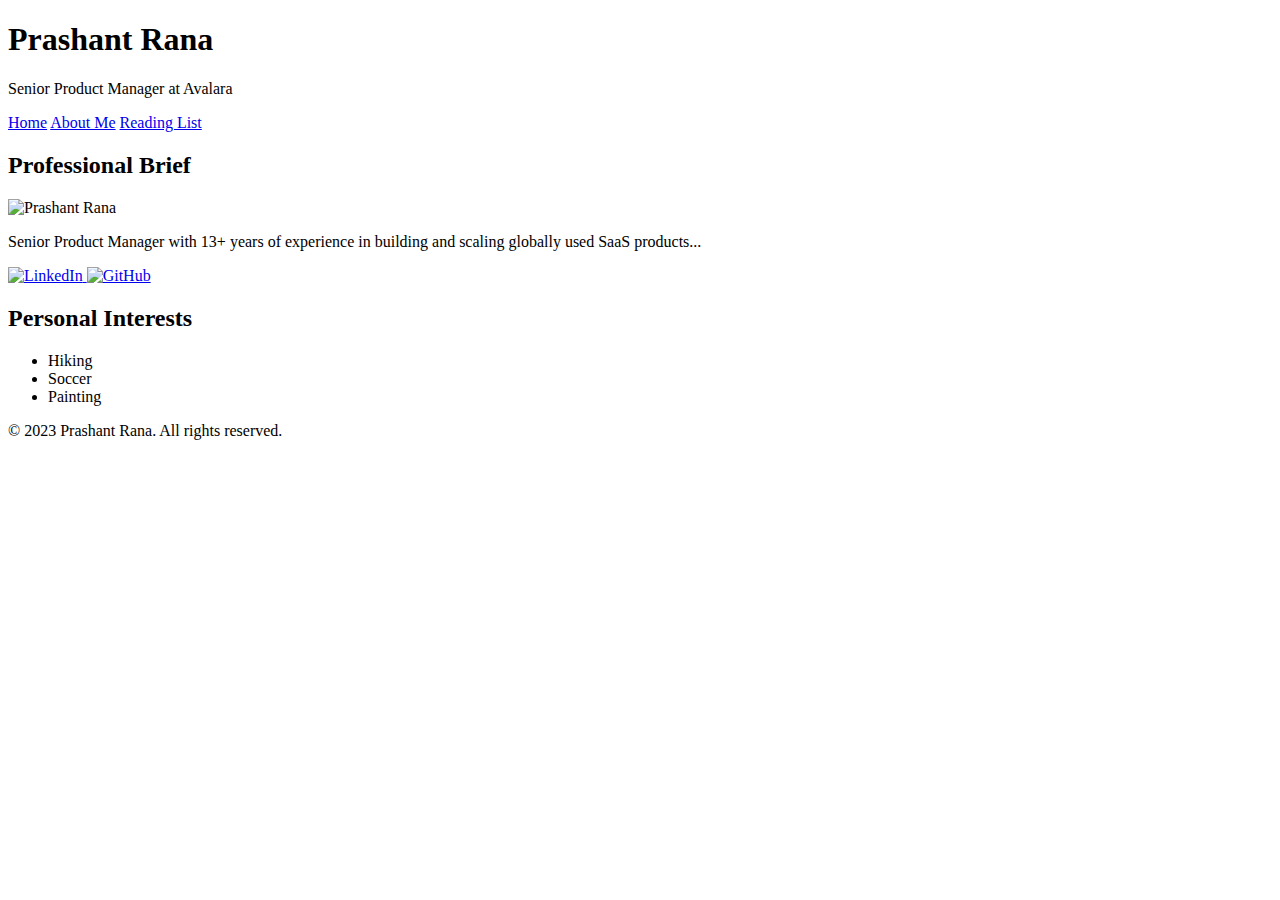
==== about.html @ 90e8f97d "Create about.html" ====
<!DOCTYPE html>
<html lang="en">
<head>
    <meta charset="UTF-8">
    <meta name="viewport" content="width=device-width, initial-scale=1.0">
    <title>About Prashant Rana</title>
    <link rel="stylesheet" href="styles.css">
</head>
<body>
    <header>
        <h1>Prashant Rana</h1>
        <p>Senior Product Manager at Avalara</p>
    </header>

    <nav>
        <a href="index.html">Home</a>
        <a href="about.html">About Me</a>
        <a href="reading-list.html">Reading List</a>
    </nav>

    <main>
        <section id="professional">
            <h2>Professional Brief</h2>
            <img src="images/profile-photo.jpg" alt="Prashant Rana" class="profile-photo">
            <p>Senior Product Manager with 13+ years of experience in building and scaling globally used SaaS products...</p>
            <div class="social-links">
                <a href="https://www.linkedin.com/in/prashant-rana/" target="_blank">
                    <img src="images/linkedin-logo.png" alt="LinkedIn">
                </a>
                <a href="https://github.com/prPMDev" target="_blank">
                    <img src="images/github-logo.png" alt="GitHub">
                </a>
            </div>
        </section>

        <section id="personal">
            <h2>Personal Interests</h2>
            <ul>
                <li>Hiking</li>
                <li>Soccer</li>
                <li>Painting</li>
            </ul>
        </section>
    </main>

    <footer>
        <p>&copy; 2023 Prashant Rana. All rights reserved.</p>
    </footer>
</body>
</html>
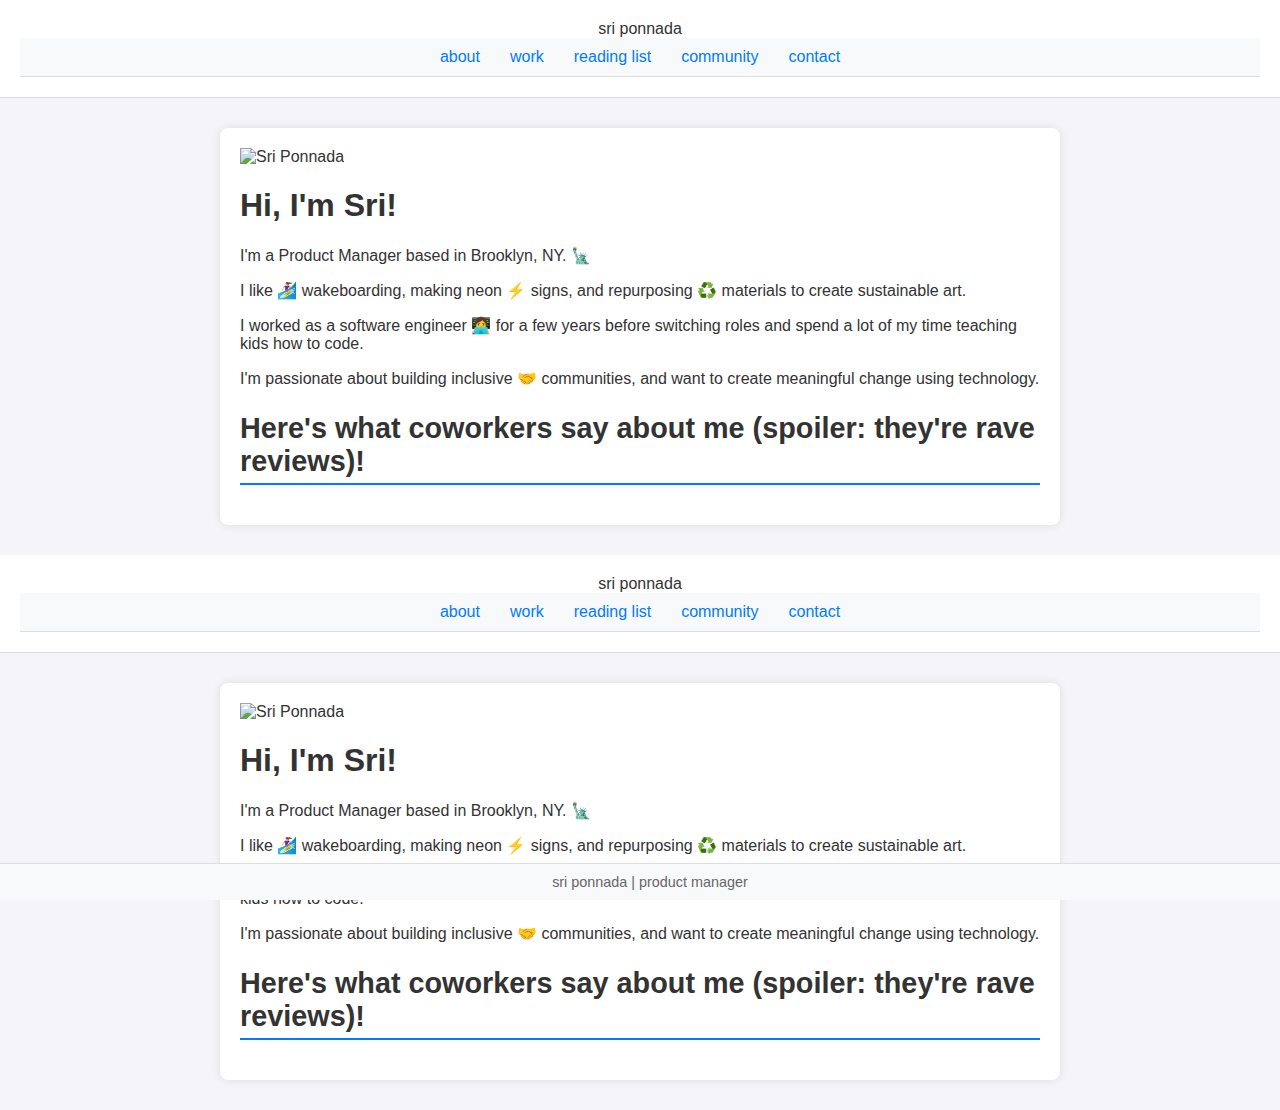
==== commit 01fcb728: "New format?" ====
--- a/about.html
+++ b/about.html
@@ -3,48 +3,87 @@
 <head>
     <meta charset="UTF-8">
     <meta name="viewport" content="width=device-width, initial-scale=1.0">
-    <title>About Prashant Rana</title>
-    <link rel="stylesheet" href="styles.css">
+    <title>Sri Ponnada - Product Manager</title>
+    <link rel="stylesheet" href="style.css">
 </head>
 <body>
     <header>
-        <h1>Prashant Rana</h1>
-        <p>Senior Product Manager at Avalara</p>
+        <div class="logo">sri ponnada</div>
+        <nav>
+            <a href="index.html" class="nav-link">about</a>
+            <a href="work.html" class="nav-link">work</a>
+            <a href="reading-list.html" class="nav-link">reading list</a>
+            <a href="community.html" class="nav-link">community</a>
+            <a href="contact.html" class="nav-link">contact</a>
+        </nav>
     </header>
 
-    <nav>
-        <a href="index.html">Home</a>
-        <a href="about.html">About Me</a>
-        <a href="reading-list.html">Reading List</a>
-    </nav>
+    <main>
+        <div class="profile-section">
+            <img src="path-to-your-image.jpg" alt="Sri Ponnada" class="profile-image">
+            <div class="profile-content">
+                <h1>Hi, I'm Sri!</h1>
+                <p>I'm a Product Manager based in Brooklyn, NY. 🗽</p>
+                <p>I like 🏄‍♀️ wakeboarding, making neon ⚡ signs, and repurposing ♻️ materials to create sustainable art.</p>
+                <p>I worked as a software engineer 👩‍💻 for a few years before switching roles and spend a lot of my time teaching kids how to code.</p>
+                <p>I'm passionate about building inclusive 🤝 communities, and want to create meaningful change using technology.</p>
+            </div>
+        </div>
 
-    <main>
-        <section id="professional">
-            <h2>Professional Brief</h2>
-            <img src="images/profile-photo.jpg" alt="Prashant Rana" class="profile-photo">
-            <p>Senior Product Manager with 13+ years of experience in building and scaling globally used SaaS products...</p>
-            <div class="social-links">
-                <a href="https://www.linkedin.com/in/prashant-rana/" target="_blank">
-                    <img src="images/linkedin-logo.png" alt="LinkedIn">
-                </a>
-                <a href="https://github.com/prPMDev" target="_blank">
-                    <img src="images/github-logo.png" alt="GitHub">
-                </a>
+        <div class="testimonials-section">
+            <h2>Here's what coworkers say about me (spoiler: they're rave reviews)!</h2>
+            <div class="testimonials">
+                <!-- We'll add testimonial cards here in the next step -->
             </div>
-        </section>
-
-        <section id="personal">
-            <h2>Personal Interests</h2>
-            <ul>
-                <li>Hiking</li>
-                <li>Soccer</li>
-                <li>Painting</li>
-            </ul>
-        </section>
+        </div>
     </main>
 
     <footer>
-        <p>&copy; 2023 Prashant Rana. All rights reserved.</p>
+        <p>sri ponnada | product manager</p>
     </footer>
 </body>
-</html>
+</html><!DOCTYPE html>
+<html lang="en">
+<head>
+    <meta charset="UTF-8">
+    <meta name="viewport" content="width=device-width, initial-scale=1.0">
+    <title>Sri Ponnada - Product Manager</title>
+    <link rel="stylesheet" href="style.css">
+</head>
+<body>
+    <header>
+        <div class="logo">sri ponnada</div>
+        <nav>
+            <a href="index.html" class="nav-link">about</a>
+            <a href="work.html" class="nav-link">work</a>
+            <a href="reading-list.html" class="nav-link">reading list</a>
+            <a href="community.html" class="nav-link">community</a>
+            <a href="contact.html" class="nav-link">contact</a>
+        </nav>
+    </header>
+
+    <main>
+        <div class="profile-section">
+            <img src="path-to-your-image.jpg" alt="Sri Ponnada" class="profile-image">
+            <div class="profile-content">
+                <h1>Hi, I'm Sri!</h1>
+                <p>I'm a Product Manager based in Brooklyn, NY. 🗽</p>
+                <p>I like 🏄‍♀️ wakeboarding, making neon ⚡ signs, and repurposing ♻️ materials to create sustainable art.</p>
+                <p>I worked as a software engineer 👩‍💻 for a few years before switching roles and spend a lot of my time teaching kids how to code.</p>
+                <p>I'm passionate about building inclusive 🤝 communities, and want to create meaningful change using technology.</p>
+            </div>
+        </div>
+
+        <div class="testimonials-section">
+            <h2>Here's what coworkers say about me (spoiler: they're rave reviews)!</h2>
+            <div class="testimonials">
+                <!-- We'll add testimonial cards here in the next step -->
+            </div>
+        </div>
+    </main>
+
+    <footer>
+        <p>sri ponnada | product manager</p>
+    </footer>
+</body>
+</html>--- a/style.css
+++ b/style.css
@@ -0,0 +1,117 @@
+/* styles.css */
+
+/* Global Styles */
+body {
+    font-family: Arial, sans-serif;
+    margin: 0;
+    padding: 0;
+    background-color: #f4f4f9;
+    color: #333;
+}
+
+header {
+    background-color: #fff;
+    padding: 20px;
+    text-align: center;
+    border-bottom: 1px solid #ddd;
+}
+
+header h1 {
+    margin: 0;
+    font-size: 2.5em;
+}
+
+header p {
+    font-size: 1.2em;
+    color: #666;
+}
+
+nav {
+    display: flex;
+    justify-content: center;
+    padding: 10px;
+    background-color: #f8f9fa;
+    border-bottom: 1px solid #ddd;
+}
+
+nav a {
+    margin: 0 15px;
+    text-decoration: none;
+    color: #007bff;
+}
+
+nav a:hover {
+    text-decoration: underline;
+}
+
+main {
+    max-width: 800px;
+    margin: 30px auto;
+    padding: 20px;
+    background-color: #fff;
+    box-shadow: 0 0 10px rgba(0, 0, 0, 0.1);
+    border-radius: 8px;
+}
+
+section {
+    margin-bottom: 40px;
+}
+
+h2 {
+    font-size: 1.8em;
+    color: #333;
+    border-bottom: 2px solid #007bff;
+    padding-bottom: 5px;
+    margin-bottom: 20px;
+}
+
+.profile-photo {
+    width: 150px;
+    height: 150px;
+    border-radius: 50%;
+    display: block;
+    margin: 0 auto 20px;
+}
+
+.social-links {
+    text-align: center;
+    margin-top: 20px;
+}
+
+.social-links a {
+    margin: 0 10px;
+}
+
+.social-links img {
+    width: 30px;
+    height: 30px;
+    vertical-align: middle;
+}
+
+ul {
+    list-style-type: none;
+    padding: 0;
+}
+
+li {
+    background: #e9ecef;
+    margin-bottom: 10px;
+    padding: 10px;
+    border-radius: 4px;
+}
+
+footer {
+    background-color: #f8f9fa;
+    text-align: center;
+    padding: 10px;
+    position: fixed;
+    width: 100%;
+    bottom: 0;
+    border-top: 1px solid #ddd;
+}
+
+footer p {
+    margin: 0;
+    color: #666;
+    font-size: 0.9em;
+}
--- a/style.css
+++ b/style.css
@@ -0,0 +1,117 @@
+/* styles.css */
+
+/* Global Styles */
+body {
+    font-family: Arial, sans-serif;
+    margin: 0;
+    padding: 0;
+    background-color: #f4f4f9;
+    color: #333;
+}
+
+header {
+    background-color: #fff;
+    padding: 20px;
+    text-align: center;
+    border-bottom: 1px solid #ddd;
+}
+
+header h1 {
+    margin: 0;
+    font-size: 2.5em;
+}
+
+header p {
+    font-size: 1.2em;
+    color: #666;
+}
+
+nav {
+    display: flex;
+    justify-content: center;
+    padding: 10px;
+    background-color: #f8f9fa;
+    border-bottom: 1px solid #ddd;
+}
+
+nav a {
+    margin: 0 15px;
+    text-decoration: none;
+    color: #007bff;
+}
+
+nav a:hover {
+    text-decoration: underline;
+}
+
+main {
+    max-width: 800px;
+    margin: 30px auto;
+    padding: 20px;
+    background-color: #fff;
+    box-shadow: 0 0 10px rgba(0, 0, 0, 0.1);
+    border-radius: 8px;
+}
+
+section {
+    margin-bottom: 40px;
+}
+
+h2 {
+    font-size: 1.8em;
+    color: #333;
+    border-bottom: 2px solid #007bff;
+    padding-bottom: 5px;
+    margin-bottom: 20px;
+}
+
+.profile-photo {
+    width: 150px;
+    height: 150px;
+    border-radius: 50%;
+    display: block;
+    margin: 0 auto 20px;
+}
+
+.social-links {
+    text-align: center;
+    margin-top: 20px;
+}
+
+.social-links a {
+    margin: 0 10px;
+}
+
+.social-links img {
+    width: 30px;
+    height: 30px;
+    vertical-align: middle;
+}
+
+ul {
+    list-style-type: none;
+    padding: 0;
+}
+
+li {
+    background: #e9ecef;
+    margin-bottom: 10px;
+    padding: 10px;
+    border-radius: 4px;
+}
+
+footer {
+    background-color: #f8f9fa;
+    text-align: center;
+    padding: 10px;
+    position: fixed;
+    width: 100%;
+    bottom: 0;
+    border-top: 1px solid #ddd;
+}
+
+footer p {
+    margin: 0;
+    color: #666;
+    font-size: 0.9em;
+}
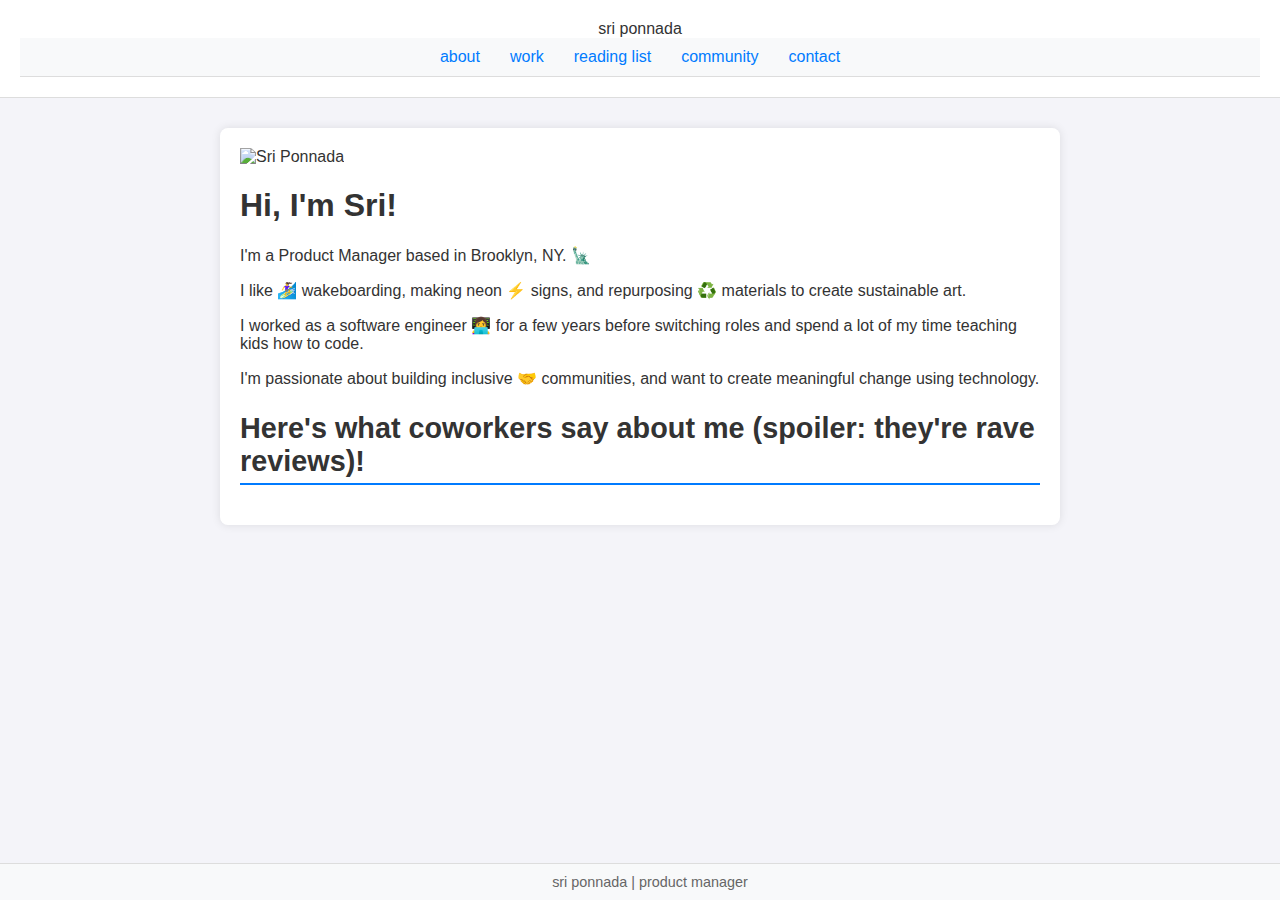
==== commit e43795e1: "New Home page" ====
--- a/about.html
+++ b/about.html
@@ -42,48 +42,4 @@
         <p>sri ponnada | product manager</p>
     </footer>
 </body>
-</html><!DOCTYPE html>
-<html lang="en">
-<head>
-    <meta charset="UTF-8">
-    <meta name="viewport" content="width=device-width, initial-scale=1.0">
-    <title>Sri Ponnada - Product Manager</title>
-    <link rel="stylesheet" href="style.css">
-</head>
-<body>
-    <header>
-        <div class="logo">sri ponnada</div>
-        <nav>
-            <a href="index.html" class="nav-link">about</a>
-            <a href="work.html" class="nav-link">work</a>
-            <a href="reading-list.html" class="nav-link">reading list</a>
-            <a href="community.html" class="nav-link">community</a>
-            <a href="contact.html" class="nav-link">contact</a>
-        </nav>
-    </header>
-
-    <main>
-        <div class="profile-section">
-            <img src="path-to-your-image.jpg" alt="Sri Ponnada" class="profile-image">
-            <div class="profile-content">
-                <h1>Hi, I'm Sri!</h1>
-                <p>I'm a Product Manager based in Brooklyn, NY. 🗽</p>
-                <p>I like 🏄‍♀️ wakeboarding, making neon ⚡ signs, and repurposing ♻️ materials to create sustainable art.</p>
-                <p>I worked as a software engineer 👩‍💻 for a few years before switching roles and spend a lot of my time teaching kids how to code.</p>
-                <p>I'm passionate about building inclusive 🤝 communities, and want to create meaningful change using technology.</p>
-            </div>
-        </div>
-
-        <div class="testimonials-section">
-            <h2>Here's what coworkers say about me (spoiler: they're rave reviews)!</h2>
-            <div class="testimonials">
-                <!-- We'll add testimonial cards here in the next step -->
-            </div>
-        </div>
-    </main>
-
-    <footer>
-        <p>sri ponnada | product manager</p>
-    </footer>
-</body>
 </html>